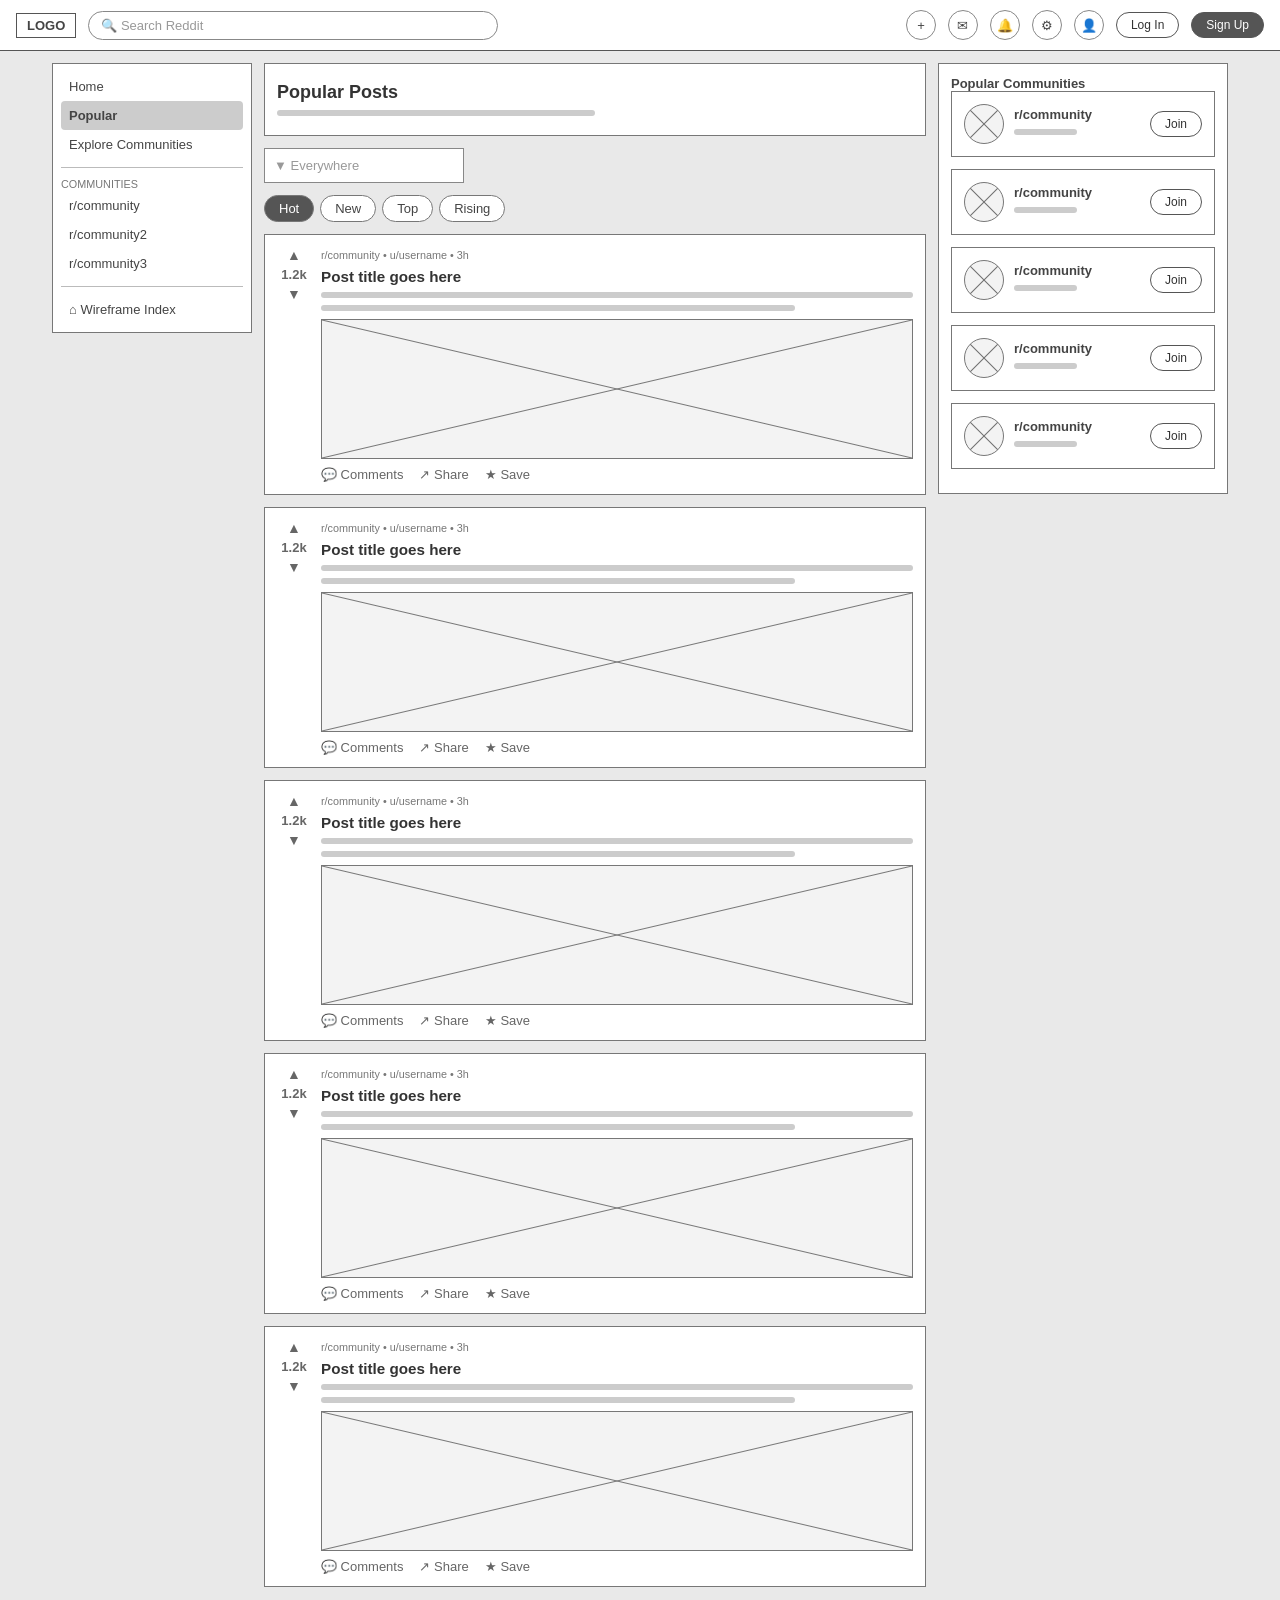
==== lab02-popular/popular.html @ 8cea8122 "lab1 wireframing" ====
<!DOCTYPE html>
<html lang="en">
<head>
<meta charset="UTF-8">
<meta name="viewport" content="width=device-width,initial-scale=1">
<title>Reddit Wireframe - Popular</title>
<link rel="stylesheet" href="popular.css">
</head>
<body>
<header class="hdr">
  <a class="logo" href="../lab01-home/home.html">LOGO</a>
  <div class="search">🔍 Search Reddit</div>
  <span class="sp"></span>
  <a class="ico" href="../lab06-create-post/create-post.html" title="Create">+</a>
  <a class="ico" href="../lab09-messages/messages.html" title="Chat">✉</a>
  <a class="ico" href="../lab10-notifications/notifications.html" title="Notifications">🔔</a>
  <a class="ico" href="../lab11-settings/settings.html" title="Settings">⚙</a>
  <a class="ico" href="../lab07-profile/profile.html" title="Profile">👤</a>
  <a class="btn" href="../lab12-login/login.html">Log In</a>
  <a class="btn dark" href="../lab13-signup/signup.html">Sign Up</a>
</header>
<div class="layout ">
<nav class="side">
  <a class="" href="../lab01-home/home.html">Home</a><a class="active" href="../lab02-popular/popular.html">Popular</a><a class="" href="../lab03-communities/communities.html">Explore Communities</a>
  <hr><small>COMMUNITIES</small>
  <a href="../lab04-subreddit/subreddit.html">r/community</a><a href="../lab04-subreddit/subreddit.html">r/community2</a><a href="../lab04-subreddit/subreddit.html">r/community3</a>
  <hr><a href="../index.html">⌂ Wireframe Index</a>
</nav>
<main>
<div class="card"><h2>Popular Posts</h2><div class="ln w50"></div></div><div class="row" style="margin-bottom:12px"><div class="input grow" style="margin:0;max-width:200px">▼ Everywhere</div></div><div class="tabs"><a class="active">Hot</a><a class="">New</a><a class="">Top</a><a class="">Rising</a></div><div class="card post"><div class="vote"><button class="up">▲</button><b>1.2k</b><button class="down">▼</button></div><div class="body">
<small><a href="../lab04-subreddit/subreddit.html">r/community</a> • u/<a href="../lab07-profile/profile.html">username</a> • 3h</small>
<h3><a href="../lab05-post/post.html">Post title goes here</a></h3><div class="ln"></div><div class="ln w80"></div>
<a href="../lab05-post/post.html"><div class="img"></div></a>
<div class="actions"><a href="../lab05-post/post.html">💬 Comments</a><span>↗ Share</span><span class="save">★ Save</span></div></div></div><div class="card post"><div class="vote"><button class="up">▲</button><b>1.2k</b><button class="down">▼</button></div><div class="body">
<small><a href="../lab04-subreddit/subreddit.html">r/community</a> • u/<a href="../lab07-profile/profile.html">username</a> • 3h</small>
<h3><a href="../lab05-post/post.html">Post title goes here</a></h3><div class="ln"></div><div class="ln w80"></div>
<a href="../lab05-post/post.html"><div class="img"></div></a>
<div class="actions"><a href="../lab05-post/post.html">💬 Comments</a><span>↗ Share</span><span class="save">★ Save</span></div></div></div><div class="card post"><div class="vote"><button class="up">▲</button><b>1.2k</b><button class="down">▼</button></div><div class="body">
<small><a href="../lab04-subreddit/subreddit.html">r/community</a> • u/<a href="../lab07-profile/profile.html">username</a> • 3h</small>
<h3><a href="../lab05-post/post.html">Post title goes here</a></h3><div class="ln"></div><div class="ln w80"></div>
<a href="../lab05-post/post.html"><div class="img"></div></a>
<div class="actions"><a href="../lab05-post/post.html">💬 Comments</a><span>↗ Share</span><span class="save">★ Save</span></div></div></div><div class="card post"><div class="vote"><button class="up">▲</button><b>1.2k</b><button class="down">▼</button></div><div class="body">
<small><a href="../lab04-subreddit/subreddit.html">r/community</a> • u/<a href="../lab07-profile/profile.html">username</a> • 3h</small>
<h3><a href="../lab05-post/post.html">Post title goes here</a></h3><div class="ln"></div><div class="ln w80"></div>
<a href="../lab05-post/post.html"><div class="img"></div></a>
<div class="actions"><a href="../lab05-post/post.html">💬 Comments</a><span>↗ Share</span><span class="save">★ Save</span></div></div></div><div class="card post"><div class="vote"><button class="up">▲</button><b>1.2k</b><button class="down">▼</button></div><div class="body">
<small><a href="../lab04-subreddit/subreddit.html">r/community</a> • u/<a href="../lab07-profile/profile.html">username</a> • 3h</small>
<h3><a href="../lab05-post/post.html">Post title goes here</a></h3><div class="ln"></div><div class="ln w80"></div>
<a href="../lab05-post/post.html"><div class="img"></div></a>
<div class="actions"><a href="../lab05-post/post.html">💬 Comments</a><span>↗ Share</span><span class="save">★ Save</span></div></div></div>
</main>
<aside class="right"><div class="card"><b>Popular Communities</b><div class="card row"><div class="img circle sm"></div><div class="grow"><a href="../lab04-subreddit/subreddit.html"><b>r/community</b></a><div class="ln w50"></div></div><button class="btn join">Join</button></div><div class="card row"><div class="img circle sm"></div><div class="grow"><a href="../lab04-subreddit/subreddit.html"><b>r/community</b></a><div class="ln w50"></div></div><button class="btn join">Join</button></div><div class="card row"><div class="img circle sm"></div><div class="grow"><a href="../lab04-subreddit/subreddit.html"><b>r/community</b></a><div class="ln w50"></div></div><button class="btn join">Join</button></div><div class="card row"><div class="img circle sm"></div><div class="grow"><a href="../lab04-subreddit/subreddit.html"><b>r/community</b></a><div class="ln w50"></div></div><button class="btn join">Join</button></div><div class="card row"><div class="img circle sm"></div><div class="grow"><a href="../lab04-subreddit/subreddit.html"><b>r/community</b></a><div class="ln w50"></div></div><button class="btn join">Join</button></div></div></aside>
</div>
<script src="popular.js"></script>
</body>
</html>
---- lab02-popular/popular.css ----
/* ===== Base wireframe styles (grey-box wireframe look) ===== */
*{box-sizing:border-box;margin:0;padding:0}
body{font-family:Arial,sans-serif;background:#e9e9e9;color:#444;font-size:13px}
a{color:inherit;text-decoration:none}
h1,h2,h3{color:#333;margin:6px 0}
small{color:#777}
button{font:inherit;cursor:pointer}

/* header */
.hdr{display:flex;align-items:center;gap:12px;padding:10px 16px;background:#fff;border-bottom:1px solid #555;position:sticky;top:0;z-index:5}
.logo{font-weight:bold;border:1px solid #555;padding:4px 10px}
.search{flex:1;max-width:520px;border:1px solid #888;border-radius:16px;padding:6px 12px;color:#999;background:#fff}
.sp{flex:1}
.ico{border:1px solid #888;border-radius:50%;width:30px;height:30px;display:grid;place-items:center}
.btn{display:inline-block;border:1px solid #555;border-radius:14px;padding:5px 14px;background:#fff;color:#333;font-size:12px}
.btn:hover,.side a:hover,.tabs a:hover{background:#ddd}
.btn.dark{background:#555;color:#fff}
.btn.joined{background:#555;color:#fff}

/* layout */
.layout{display:flex;gap:12px;max-width:1200px;margin:12px auto;padding:0 12px;align-items:flex-start}
.side{width:200px;background:#fff;border:1px solid #777;padding:8px;position:sticky;top:60px}
.side a{display:block;padding:7px 8px;border-radius:4px}
.side a.active{background:#ccc;font-weight:bold}
.side hr{margin:8px 0;border:0;border-top:1px solid #bbb}
main{flex:1;min-width:0}
.right{width:290px}
.card{display:block;background:#fff;border:1px solid #777;padding:12px;margin-bottom:12px}
.row{display:flex;align-items:center;gap:10px}
.grow{flex:1}
.grid{display:grid;grid-template-columns:repeat(auto-fill,minmax(240px,1fr));gap:12px}
.grid .card{margin:0}

/* placeholders */
.img{height:140px;border:1px solid #777;background-color:#f3f3f3;background-image:linear-gradient(to top right,transparent calc(50% - 1px),#777,transparent calc(50% + 1px)),linear-gradient(to bottom right,transparent calc(50% - 1px),#777,transparent calc(50% + 1px));margin:8px 0}
.img.circle{border-radius:50%;flex:none;margin:0}
.img.xs{width:24px;height:24px}.img.sm{width:40px;height:40px}.img.lg{width:80px;height:80px}
.img.banner{height:130px;margin:0 0 -30px}
.ln{height:6px;background:#ccc;margin:7px 0;border-radius:3px}
.w30{width:30%}.w50{width:50%}.w80{width:80%}

/* post */
.post{display:flex;gap:10px}
.vote{display:flex;flex-direction:column;align-items:center;gap:4px;width:34px;color:#666}
.vote button{border:0;background:none;color:#666;font-size:14px}
.vote button.on{color:#000;font-weight:bold}
.post .body{flex:1}
.actions{display:flex;gap:16px;color:#666;margin-top:6px}

/* tabs / inputs / comments */
.tabs{display:flex;gap:6px;margin-bottom:12px;flex-wrap:wrap}
.tabs a{border:1px solid #777;border-radius:14px;padding:5px 14px;background:#fff;cursor:pointer}
.tabs a.active{background:#555;color:#fff}
.input{display:block;width:100%;border:1px solid #888;padding:9px;margin:8px 0;background:#fff;color:#999;min-height:34px;font:inherit}
.input.tall{min-height:140px}
.cmt{border-left:2px solid #bbb;padding-left:10px;margin:12px 0}
.cmt .cmt{margin-left:10px}
.center{max-width:420px;margin:40px auto;text-align:center}
@media(max-width:800px){.side,.right{display:none}}

/* Popular specific */
.card h2{font-size:18px}
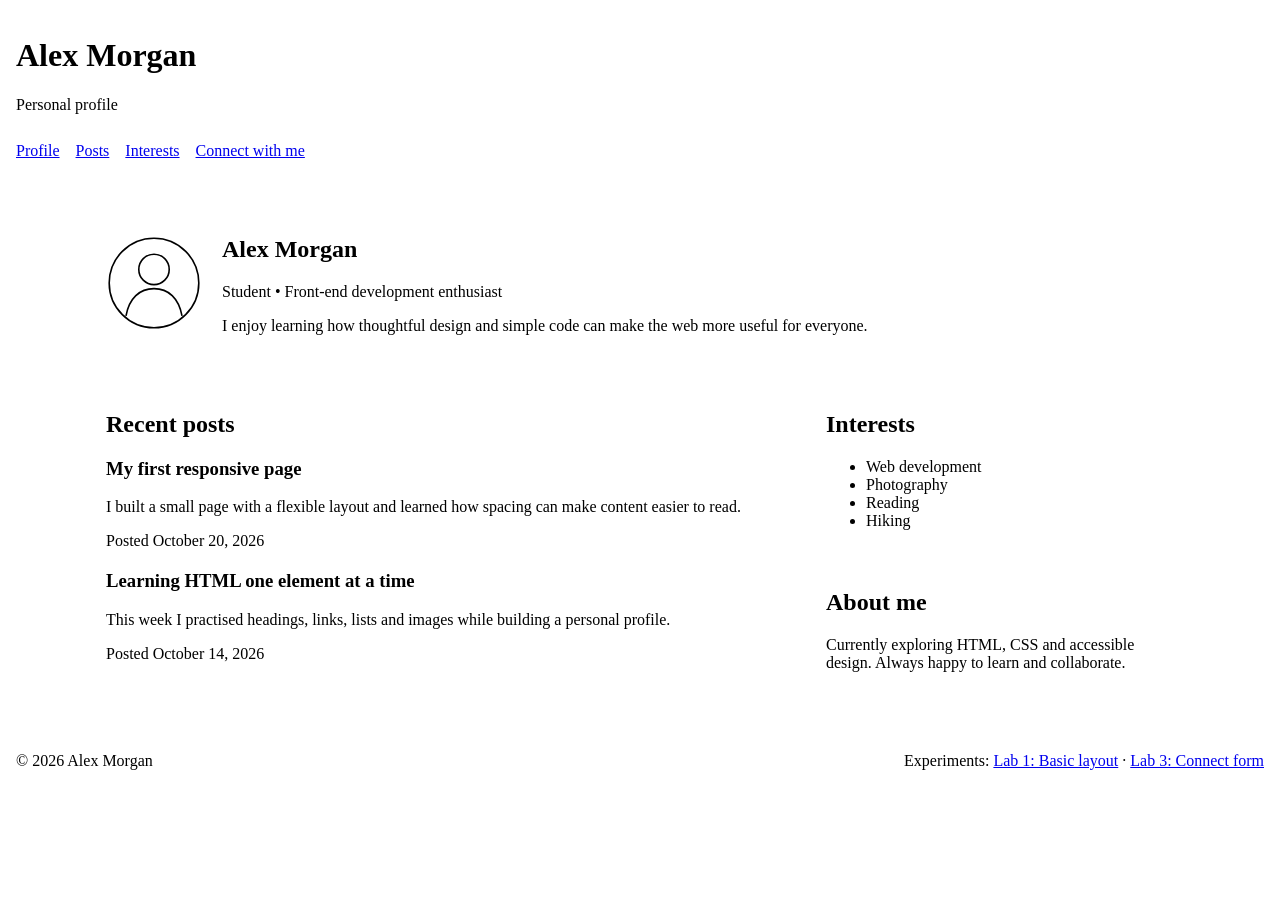
==== commit 1fbc61b0: "Complete personal profile labs 1 and 2 Create the basic profile wireframe and its semantic HTML5 ver" ====
--- a/lab02-popular/popular.html
+++ b/lab02-popular/popular.html
@@ -1,56 +1,69 @@
 <!DOCTYPE html>
 <html lang="en">
 <head>
-<meta charset="UTF-8">
-<meta name="viewport" content="width=device-width,initial-scale=1">
-<title>Reddit Wireframe - Popular</title>
-<link rel="stylesheet" href="popular.css">
+  <meta charset="UTF-8">
+  <meta name="viewport" content="width=device-width, initial-scale=1">
+  <title>Alex Morgan | Semantic Personal Profile</title>
+  <link rel="stylesheet" href="popular.css">
 </head>
 <body>
-<header class="hdr">
-  <a class="logo" href="../lab01-home/home.html">LOGO</a>
-  <div class="search">🔍 Search Reddit</div>
-  <span class="sp"></span>
-  <a class="ico" href="../lab06-create-post/create-post.html" title="Create">+</a>
-  <a class="ico" href="../lab09-messages/messages.html" title="Chat">✉</a>
-  <a class="ico" href="../lab10-notifications/notifications.html" title="Notifications">🔔</a>
-  <a class="ico" href="../lab11-settings/settings.html" title="Settings">⚙</a>
-  <a class="ico" href="../lab07-profile/profile.html" title="Profile">👤</a>
-  <a class="btn" href="../lab12-login/login.html">Log In</a>
-  <a class="btn dark" href="../lab13-signup/signup.html">Sign Up</a>
-</header>
-<div class="layout ">
-<nav class="side">
-  <a class="" href="../lab01-home/home.html">Home</a><a class="active" href="../lab02-popular/popular.html">Popular</a><a class="" href="../lab03-communities/communities.html">Explore Communities</a>
-  <hr><small>COMMUNITIES</small>
-  <a href="../lab04-subreddit/subreddit.html">r/community</a><a href="../lab04-subreddit/subreddit.html">r/community2</a><a href="../lab04-subreddit/subreddit.html">r/community3</a>
-  <hr><a href="../index.html">⌂ Wireframe Index</a>
-</nav>
-<main>
-<div class="card"><h2>Popular Posts</h2><div class="ln w50"></div></div><div class="row" style="margin-bottom:12px"><div class="input grow" style="margin:0;max-width:200px">▼ Everywhere</div></div><div class="tabs"><a class="active">Hot</a><a class="">New</a><a class="">Top</a><a class="">Rising</a></div><div class="card post"><div class="vote"><button class="up">▲</button><b>1.2k</b><button class="down">▼</button></div><div class="body">
-<small><a href="../lab04-subreddit/subreddit.html">r/community</a> • u/<a href="../lab07-profile/profile.html">username</a> • 3h</small>
-<h3><a href="../lab05-post/post.html">Post title goes here</a></h3><div class="ln"></div><div class="ln w80"></div>
-<a href="../lab05-post/post.html"><div class="img"></div></a>
-<div class="actions"><a href="../lab05-post/post.html">💬 Comments</a><span>↗ Share</span><span class="save">★ Save</span></div></div></div><div class="card post"><div class="vote"><button class="up">▲</button><b>1.2k</b><button class="down">▼</button></div><div class="body">
-<small><a href="../lab04-subreddit/subreddit.html">r/community</a> • u/<a href="../lab07-profile/profile.html">username</a> • 3h</small>
-<h3><a href="../lab05-post/post.html">Post title goes here</a></h3><div class="ln"></div><div class="ln w80"></div>
-<a href="../lab05-post/post.html"><div class="img"></div></a>
-<div class="actions"><a href="../lab05-post/post.html">💬 Comments</a><span>↗ Share</span><span class="save">★ Save</span></div></div></div><div class="card post"><div class="vote"><button class="up">▲</button><b>1.2k</b><button class="down">▼</button></div><div class="body">
-<small><a href="../lab04-subreddit/subreddit.html">r/community</a> • u/<a href="../lab07-profile/profile.html">username</a> • 3h</small>
-<h3><a href="../lab05-post/post.html">Post title goes here</a></h3><div class="ln"></div><div class="ln w80"></div>
-<a href="../lab05-post/post.html"><div class="img"></div></a>
-<div class="actions"><a href="../lab05-post/post.html">💬 Comments</a><span>↗ Share</span><span class="save">★ Save</span></div></div></div><div class="card post"><div class="vote"><button class="up">▲</button><b>1.2k</b><button class="down">▼</button></div><div class="body">
-<small><a href="../lab04-subreddit/subreddit.html">r/community</a> • u/<a href="../lab07-profile/profile.html">username</a> • 3h</small>
-<h3><a href="../lab05-post/post.html">Post title goes here</a></h3><div class="ln"></div><div class="ln w80"></div>
-<a href="../lab05-post/post.html"><div class="img"></div></a>
-<div class="actions"><a href="../lab05-post/post.html">💬 Comments</a><span>↗ Share</span><span class="save">★ Save</span></div></div></div><div class="card post"><div class="vote"><button class="up">▲</button><b>1.2k</b><button class="down">▼</button></div><div class="body">
-<small><a href="../lab04-subreddit/subreddit.html">r/community</a> • u/<a href="../lab07-profile/profile.html">username</a> • 3h</small>
-<h3><a href="../lab05-post/post.html">Post title goes here</a></h3><div class="ln"></div><div class="ln w80"></div>
-<a href="../lab05-post/post.html"><div class="img"></div></a>
-<div class="actions"><a href="../lab05-post/post.html">💬 Comments</a><span>↗ Share</span><span class="save">★ Save</span></div></div></div>
-</main>
-<aside class="right"><div class="card"><b>Popular Communities</b><div class="card row"><div class="img circle sm"></div><div class="grow"><a href="../lab04-subreddit/subreddit.html"><b>r/community</b></a><div class="ln w50"></div></div><button class="btn join">Join</button></div><div class="card row"><div class="img circle sm"></div><div class="grow"><a href="../lab04-subreddit/subreddit.html"><b>r/community</b></a><div class="ln w50"></div></div><button class="btn join">Join</button></div><div class="card row"><div class="img circle sm"></div><div class="grow"><a href="../lab04-subreddit/subreddit.html"><b>r/community</b></a><div class="ln w50"></div></div><button class="btn join">Join</button></div><div class="card row"><div class="img circle sm"></div><div class="grow"><a href="../lab04-subreddit/subreddit.html"><b>r/community</b></a><div class="ln w50"></div></div><button class="btn join">Join</button></div><div class="card row"><div class="img circle sm"></div><div class="grow"><a href="../lab04-subreddit/subreddit.html"><b>r/community</b></a><div class="ln w50"></div></div><button class="btn join">Join</button></div></div></aside>
-</div>
-<script src="popular.js"></script>
+  <header class="site-header">
+    <div class="brand"><h1>Alex Morgan</h1><p>Personal profile</p></div>
+    <nav class="navigation" aria-label="Main navigation">
+      <a href="#profile">Profile</a>
+      <a href="#posts">Posts</a>
+      <a href="#interests">Interests</a>
+      <a href="../lab03-communities/communities.html">Connect with me</a>
+    </nav>
+  </header>
+
+  <div class="page-layout">
+    <section class="profile-section" id="profile" aria-labelledby="profile-title">
+      <img class="profile-picture" src="../lab01-home/profile-avatar.svg" alt="Profile illustration for Alex Morgan">
+      <div>
+        <h2 id="profile-title">Alex Morgan</h2>
+        <p>Student • Front-end development enthusiast</p>
+        <p>I enjoy learning how thoughtful design and simple code can make the web more useful for everyone.</p>
+      </div>
+    </section>
+
+    <main class="main-content">
+      <section id="posts" aria-labelledby="posts-title">
+        <h2 id="posts-title">Recent posts</h2>
+        <article class="post">
+          <h3>My first responsive page</h3>
+          <p>I built a small page with a flexible layout and learned how spacing can make content easier to read.</p>
+          <p>Posted October 20, 2026</p>
+        </article>
+        <article class="post">
+          <h3>Learning HTML one element at a time</h3>
+          <p>This week I practised headings, links, lists and images while building a personal profile.</p>
+          <p>Posted October 14, 2026</p>
+        </article>
+      </section>
+    </main>
+
+    <aside class="sidebar" aria-label="About Alex">
+      <section id="interests" aria-labelledby="interests-title">
+        <h2 id="interests-title">Interests</h2>
+        <ul>
+          <li>Web development</li>
+          <li>Photography</li>
+          <li>Reading</li>
+          <li>Hiking</li>
+        </ul>
+      </section>
+      <section aria-labelledby="about-title">
+        <h2 id="about-title">About me</h2>
+        <p>Currently exploring HTML, CSS and accessible design. Always happy to learn and collaborate.</p>
+      </section>
+    </aside>
+  </div>
+
+  <footer class="site-footer">
+    <p>© 2026 Alex Morgan</p>
+    <p>Experiments: <a href="../lab01-home/home.html">Lab 1: Basic layout</a> ·
+      <a href="../lab03-communities/communities.html">Lab 3: Connect form</a></p>
+  </footer>
 </body>
 </html>
--- a/lab02-popular/popular.css
+++ b/lab02-popular/popular.css
@@ -1,62 +1,73 @@
-/* ===== Base wireframe styles (grey-box wireframe look) ===== */
-*{box-sizing:border-box;margin:0;padding:0}
-body{font-family:Arial,sans-serif;background:#e9e9e9;color:#444;font-size:13px}
-a{color:inherit;text-decoration:none}
-h1,h2,h3{color:#333;margin:6px 0}
-small{color:#777}
-button{font:inherit;cursor:pointer}
+* {
+  box-sizing: border-box;
+}
 
-/* header */
-.hdr{display:flex;align-items:center;gap:12px;padding:10px 16px;background:#fff;border-bottom:1px solid #555;position:sticky;top:0;z-index:5}
-.logo{font-weight:bold;border:1px solid #555;padding:4px 10px}
-.search{flex:1;max-width:520px;border:1px solid #888;border-radius:16px;padding:6px 12px;color:#999;background:#fff}
-.sp{flex:1}
-.ico{border:1px solid #888;border-radius:50%;width:30px;height:30px;display:grid;place-items:center}
-.btn{display:inline-block;border:1px solid #555;border-radius:14px;padding:5px 14px;background:#fff;color:#333;font-size:12px}
-.btn:hover,.side a:hover,.tabs a:hover{background:#ddd}
-.btn.dark{background:#555;color:#fff}
-.btn.joined{background:#555;color:#fff}
+body {
+  margin: 0;
+}
 
-/* layout */
-.layout{display:flex;gap:12px;max-width:1200px;margin:12px auto;padding:0 12px;align-items:flex-start}
-.side{width:200px;background:#fff;border:1px solid #777;padding:8px;position:sticky;top:60px}
-.side a{display:block;padding:7px 8px;border-radius:4px}
-.side a.active{background:#ccc;font-weight:bold}
-.side hr{margin:8px 0;border:0;border-top:1px solid #bbb}
-main{flex:1;min-width:0}
-.right{width:290px}
-.card{display:block;background:#fff;border:1px solid #777;padding:12px;margin-bottom:12px}
-.row{display:flex;align-items:center;gap:10px}
-.grow{flex:1}
-.grid{display:grid;grid-template-columns:repeat(auto-fill,minmax(240px,1fr));gap:12px}
-.grid .card{margin:0}
+.site-header {
+  display: flex;
+  flex-direction: column;
+  gap: 12px;
+  padding: 16px;
+}
 
-/* placeholders */
-.img{height:140px;border:1px solid #777;background-color:#f3f3f3;background-image:linear-gradient(to top right,transparent calc(50% - 1px),#777,transparent calc(50% + 1px)),linear-gradient(to bottom right,transparent calc(50% - 1px),#777,transparent calc(50% + 1px));margin:8px 0}
-.img.circle{border-radius:50%;flex:none;margin:0}
-.img.xs{width:24px;height:24px}.img.sm{width:40px;height:40px}.img.lg{width:80px;height:80px}
-.img.banner{height:130px;margin:0 0 -30px}
-.ln{height:6px;background:#ccc;margin:7px 0;border-radius:3px}
-.w30{width:30%}.w50{width:50%}.w80{width:80%}
+.navigation {
+  display: flex;
+  flex-wrap: wrap;
+  gap: 16px;
+}
 
-/* post */
-.post{display:flex;gap:10px}
-.vote{display:flex;flex-direction:column;align-items:center;gap:4px;width:34px;color:#666}
-.vote button{border:0;background:none;color:#666;font-size:14px}
-.vote button.on{color:#000;font-weight:bold}
-.post .body{flex:1}
-.actions{display:flex;gap:16px;color:#666;margin-top:6px}
+.page-layout {
+  display: grid;
+  grid-template-columns: minmax(0, 2fr) minmax(220px, 1fr);
+  gap: 24px;
+  max-width: 1100px;
+  margin: 24px auto;
+  padding: 0 16px;
+}
 
-/* tabs / inputs / comments */
-.tabs{display:flex;gap:6px;margin-bottom:12px;flex-wrap:wrap}
-.tabs a{border:1px solid #777;border-radius:14px;padding:5px 14px;background:#fff;cursor:pointer}
-.tabs a.active{background:#555;color:#fff}
-.input{display:block;width:100%;border:1px solid #888;padding:9px;margin:8px 0;background:#fff;color:#999;min-height:34px;font:inherit}
-.input.tall{min-height:140px}
-.cmt{border-left:2px solid #bbb;padding-left:10px;margin:12px 0}
-.cmt .cmt{margin-left:10px}
-.center{max-width:420px;margin:40px auto;text-align:center}
-@media(max-width:800px){.side,.right{display:none}}
+.profile-section {
+  display: flex;
+  grid-column: 1 / -1;
+  align-items: center;
+  gap: 20px;
+  padding: 16px 0;
+}
 
-/* Popular specific */
-.card h2{font-size:18px}
+.profile-picture {
+  width: 96px;
+  height: 96px;
+}
+
+.main-content,
+.sidebar {
+  display: flex;
+  flex-direction: column;
+  gap: 24px;
+}
+
+.post {
+  margin: 20px 0;
+}
+
+.site-footer {
+  display: flex;
+  flex-wrap: wrap;
+  justify-content: space-between;
+  gap: 12px;
+  margin-top: 32px;
+  padding: 16px;
+}
+
+@media (max-width: 640px) {
+  .page-layout {
+    grid-template-columns: 1fr;
+  }
+
+  .profile-section {
+    grid-column: 1;
+    align-items: flex-start;
+  }
+}
